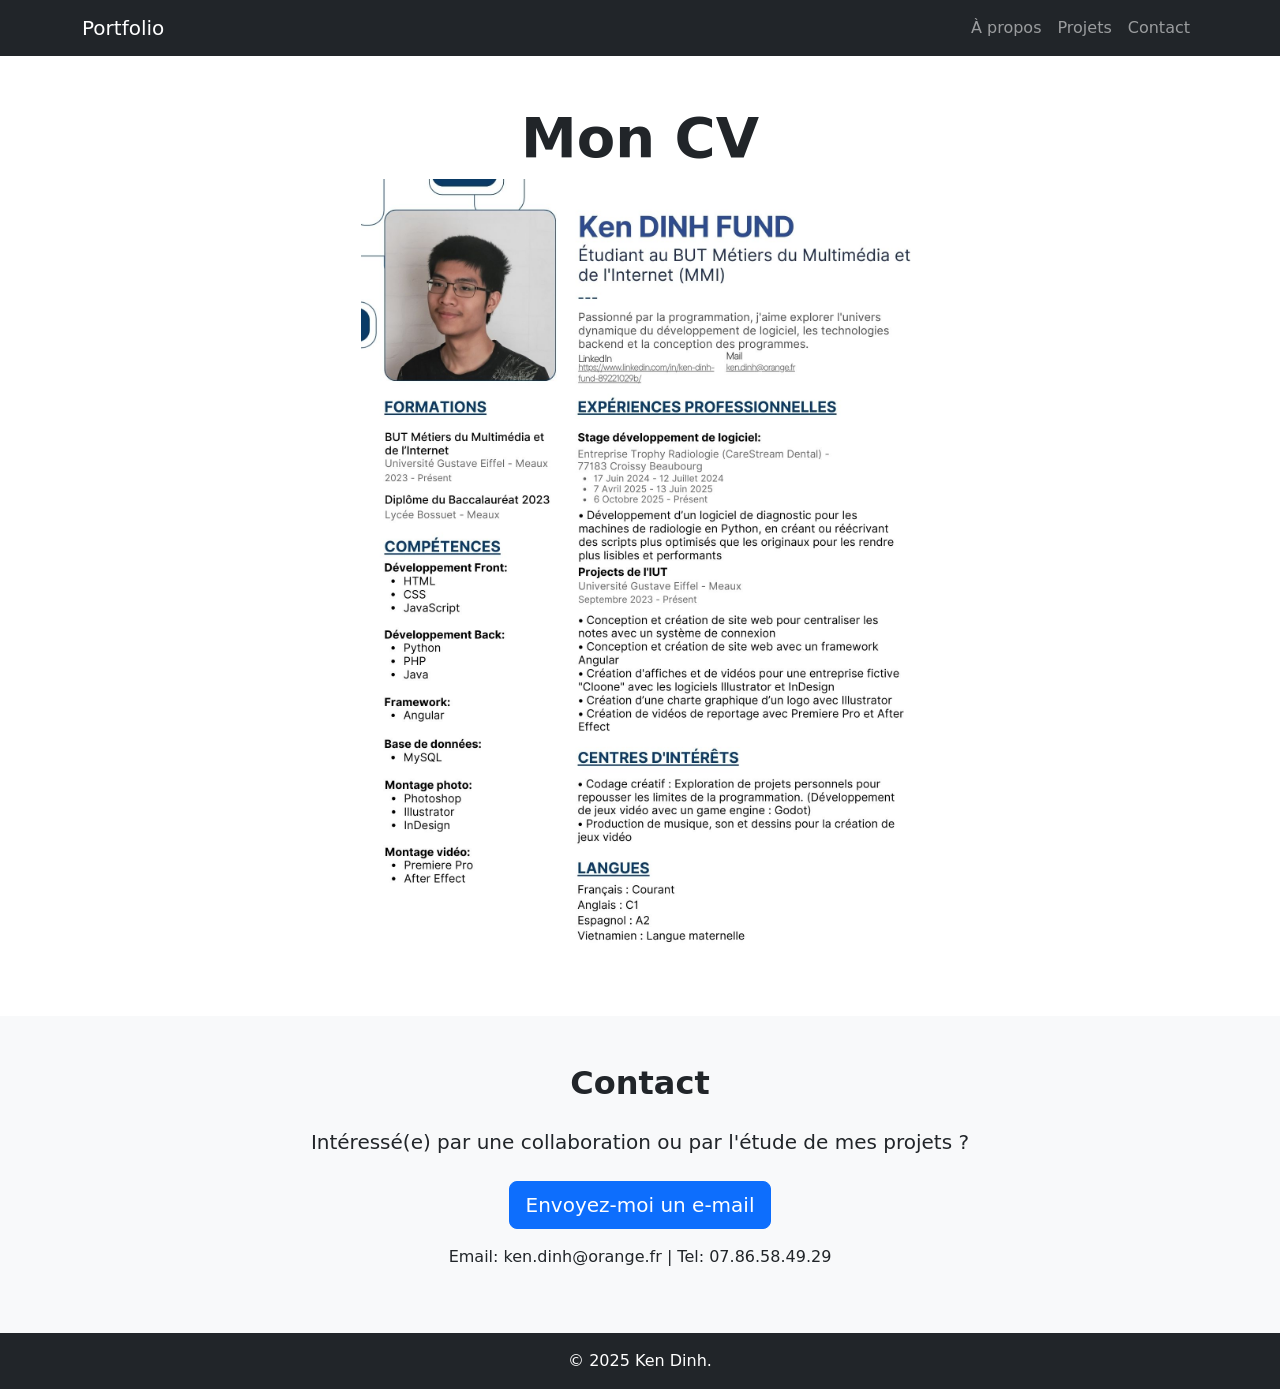
==== html/cv.html @ 3fb53721 "Push website" ====
<!DOCTYPE html>
<html lang="en">

<head>
    <meta charset="UTF-8">
    <meta name="viewport" content="width=device-width, initial-scale=1">
    <title>Portfolio - CV</title>
    <link href="https://cdn.jsdelivr.net/npm/bootstrap@5.3.3/dist/css/bootstrap.min.css" rel="stylesheet">
</head>

<body>

    <nav class="navbar navbar-expand-lg navbar-dark bg-dark">
        <div class="container">
            <a class="navbar-brand" href="../index.html">Portfolio</a>
            <button class="navbar-toggler" type="button" data-bs-toggle="collapse" data-bs-target="#navbarNav">
                <span class="navbar-toggler-icon"></span>
            </button>
            <div id="navbarNav" class="collapse navbar-collapse justify-content-end">
                <ul class="navbar-nav">
                    <li class="nav-item"><a class="nav-link" href="../index.html#about">À propos</a></li>
                    <li class="nav-item"><a class="nav-link" href="../index.html#projects">Projets</a></li>
                    <li class="nav-item"><a class="nav-link" href="../index.html#contact">Contact</a></li>
                </ul>
            </div>
        </div>
    </nav>

    <section class="py-5">
        <div class="container text-center">
            <div class="row g-4 align-items-center">
                <div class="col-md-12">
                    <h1 class="display-4 fw-bold">Mon CV</h1>
                    <img src="../images/CV.jpg" class="img-fluid mx-auto d-block" width="50%" alt="Project 1">
                </div>
            </div>
        </div>
    </section>

	<section id="contact" class="py-5 bg-light">
		<div class="container text-center">
			<h2 class="fw-bold mb-4">Contact</h2>
			<p class="lead mb-4">Intéressé(e) par une collaboration ou par l'étude de mes projets ?</p>
			<a href="mailto:ken.dinh@orange.fr" class="btn btn-primary btn-lg">Envoyez-moi un e-mail</a>
			<p class="mt-3">Email: ken.dinh@orange.fr | Tel: 07.86.58.49.29</p>
		</div>
	</section>

    <footer class="bg-dark text-white text-center py-3">
        <p class="mb-0">&copy; 2025 Ken Dinh.</p>
    </footer>

    <script src="https://cdn.jsdelivr.net/npm/bootstrap@5.3.3/dist/js/bootstrap.bundle.min.js"></script>
</body>

</html>
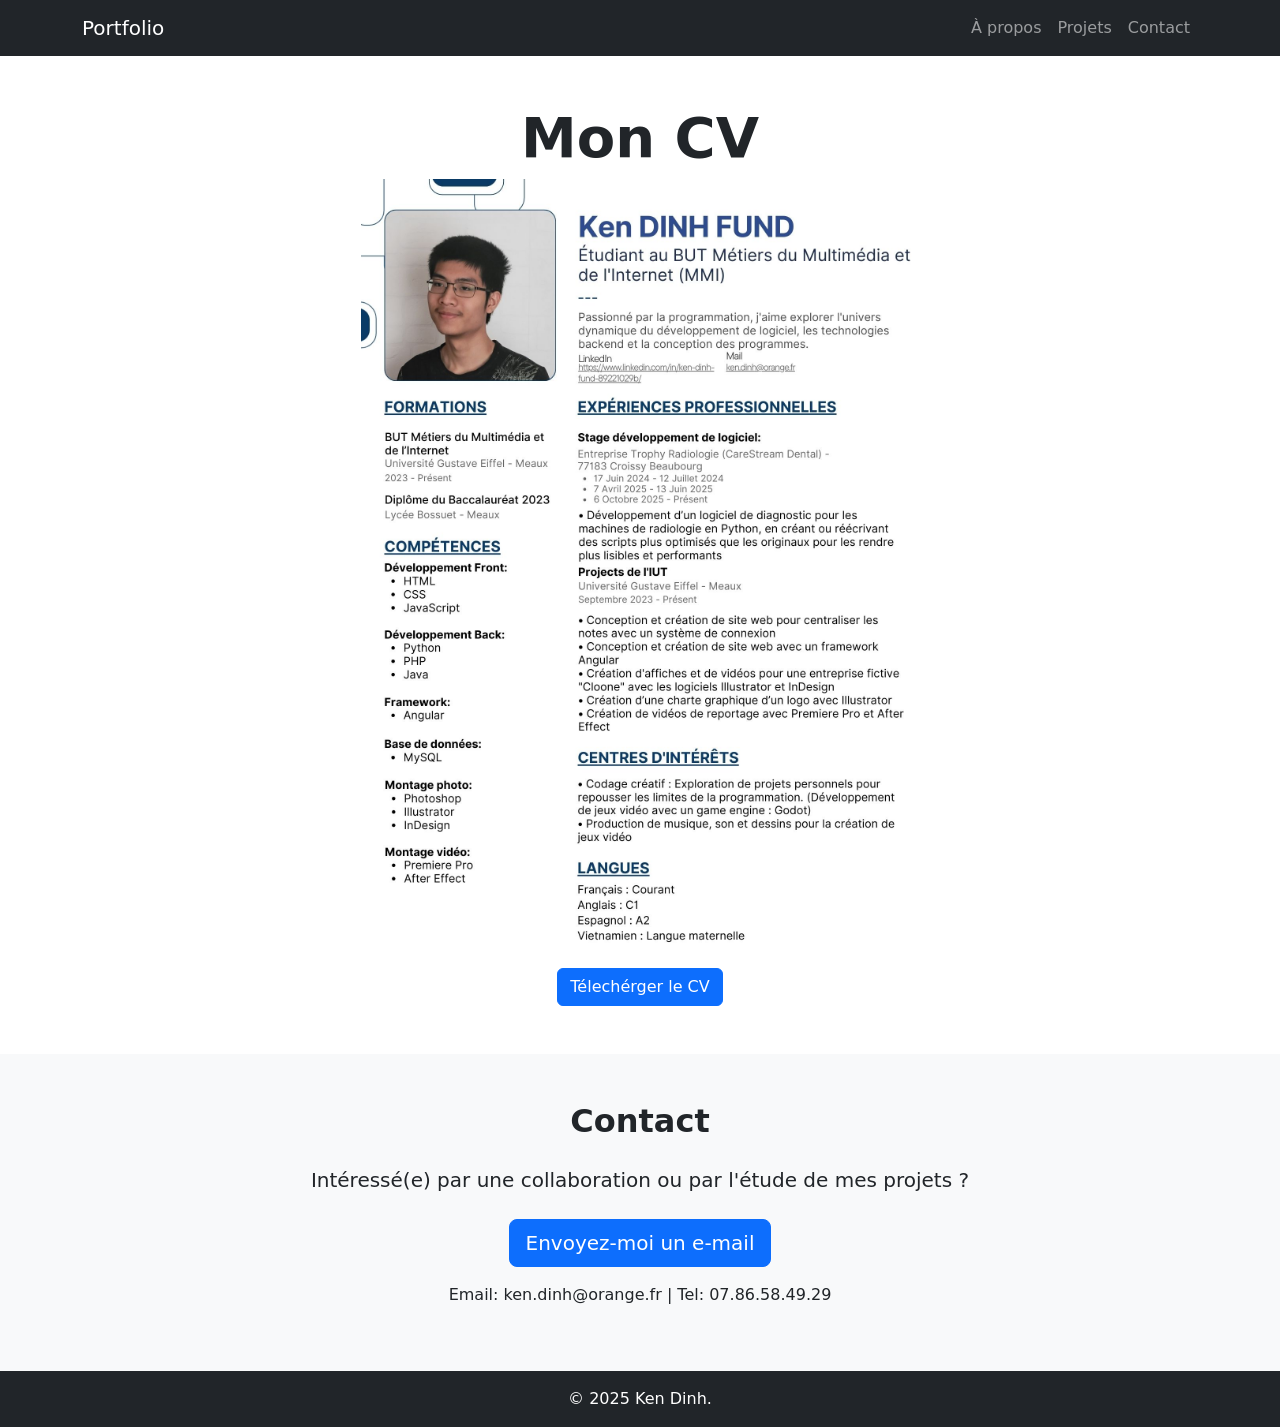
==== commit d1ff6d9c: "Update image alt texts and add download link for CV" ====
--- a/html/cv.html
+++ b/html/cv.html
@@ -31,7 +31,8 @@
             <div class="row g-4 align-items-center">
                 <div class="col-md-12">
                     <h1 class="display-4 fw-bold">Mon CV</h1>
-                    <img src="../images/CV.jpg" class="img-fluid mx-auto d-block" width="50%" alt="Project 1">
+                    <img src="../images/CV.jpg" class="img-fluid mx-auto d-block" width="50%" alt="CV">
+                    <a href="../images/CV.jpg" class="btn btn-primary" target="_blank" download>Télechérger le CV</a>
                 </div>
             </div>
         </div>
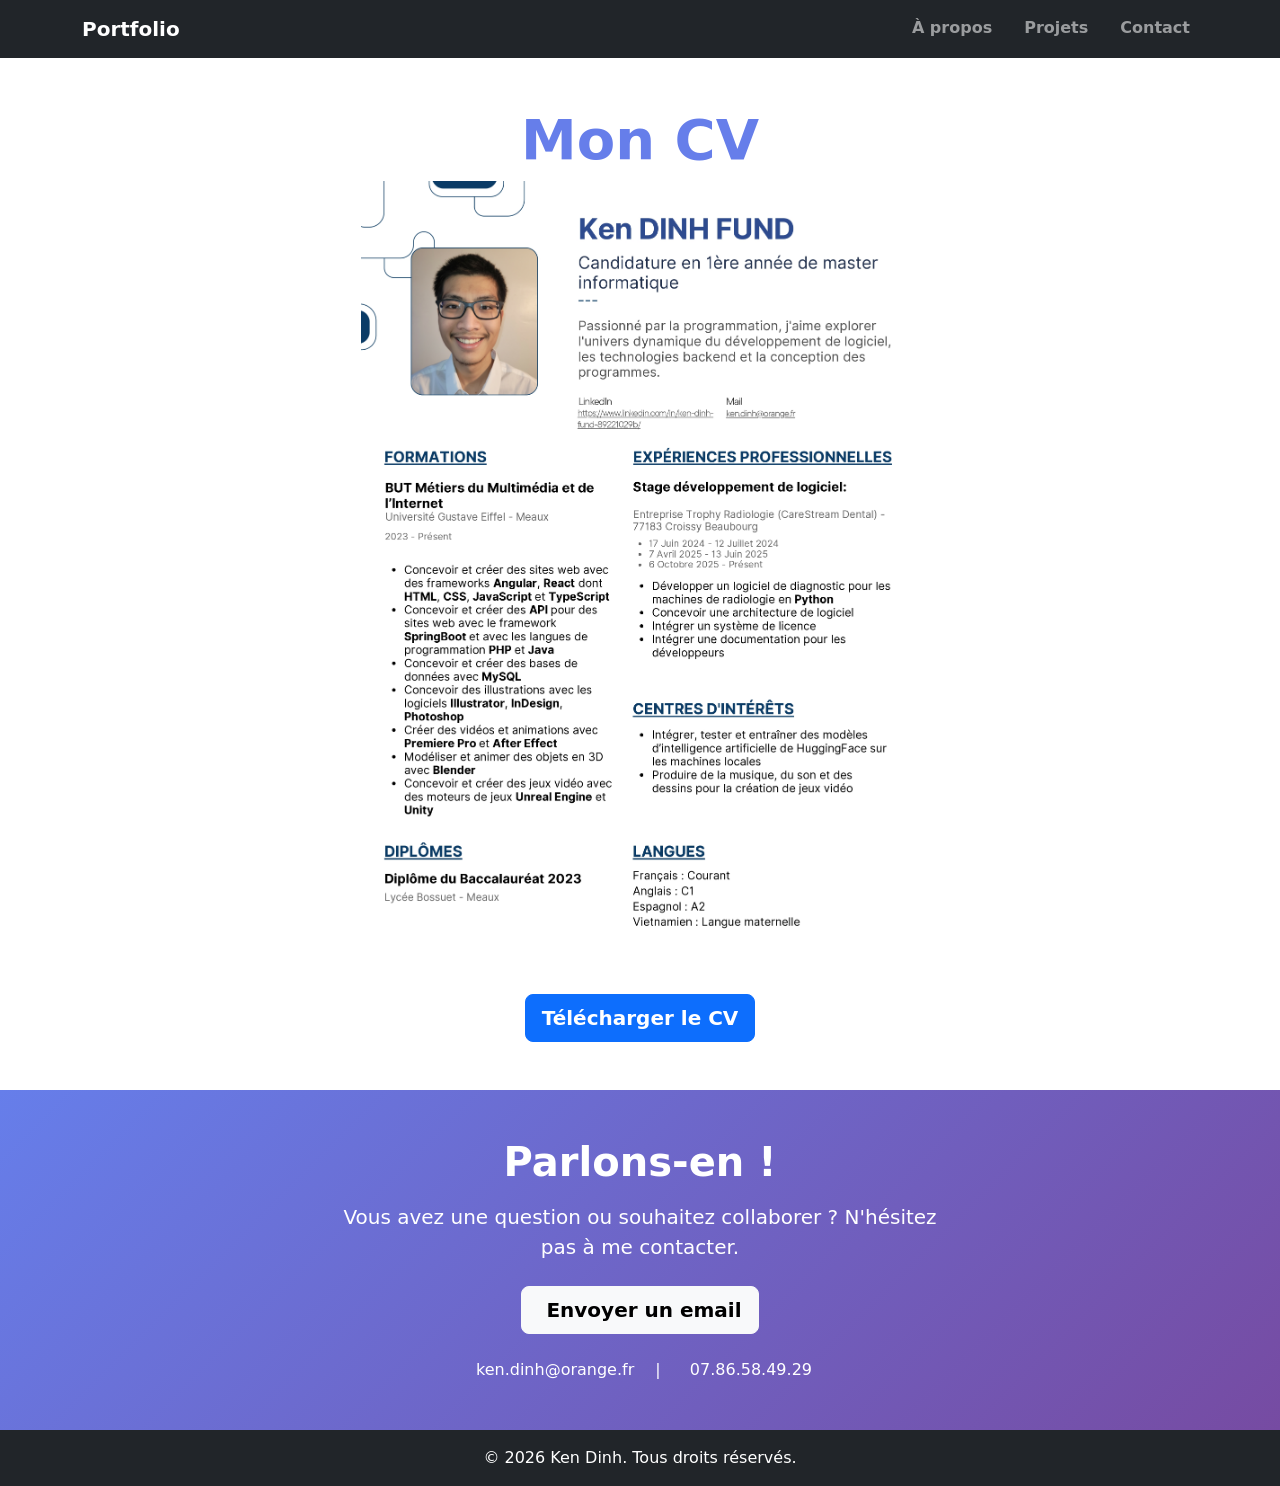
==== commit e8fb1d6e: "Updated CV" ====
--- a/html/cv.html
+++ b/html/cv.html
@@ -12,44 +12,63 @@
 
     <nav class="navbar navbar-expand-lg navbar-dark bg-dark">
         <div class="container">
-            <a class="navbar-brand" href="../index.html">Portfolio</a>
+            <a class="navbar-brand fw-bold" href="../index.html">Portfolio</a>
             <button class="navbar-toggler" type="button" data-bs-toggle="collapse" data-bs-target="#navbarNav">
                 <span class="navbar-toggler-icon"></span>
             </button>
             <div id="navbarNav" class="collapse navbar-collapse justify-content-end">
-                <ul class="navbar-nav">
-                    <li class="nav-item"><a class="nav-link" href="../index.html#about">À propos</a></li>
-                    <li class="nav-item"><a class="nav-link" href="../index.html#projects">Projets</a></li>
-                    <li class="nav-item"><a class="nav-link" href="../index.html#contact">Contact</a></li>
+                <ul class="navbar-nav gap-3">
+                    <li class="nav-item"><a class="nav-link fw-bold hover-effect" href="../index.html#about">À propos</a></li>
+                    <li class="nav-item"><a class="nav-link fw-bold hover-effect" href="../index.html#projects">Projets</a></li>
+                    <li class="nav-item"><a class="nav-link fw-bold hover-effect" href="../index.html#contact">Contact</a></li>
                 </ul>
             </div>
         </div>
     </nav>
 
-    <section class="py-5">
+    <style>
+        .hover-effect {
+            transition: all 0.3s ease;
+            border-bottom: 2px solid transparent;
+        }
+        .hover-effect:hover {
+            color: #667eea !important;
+            border-bottom: 2px solid #667eea;
+        }
+    </style>
+
+    <section class="py-5" style="background-color: #ffffff;">
         <div class="container text-center">
             <div class="row g-4 align-items-center">
                 <div class="col-md-12">
-                    <h1 class="display-4 fw-bold">Mon CV</h1>
-                    <img src="../images/CV.jpg" class="img-fluid mx-auto d-block" width="50%" alt="CV">
-                    <a href="../images/CV.jpg" class="btn btn-primary" target="_blank" download>Télechérger le CV</a>
+                    <h1 class="display-4 fw-bold" style="color: #667eea;">Mon CV</h1>
+                    <img src="../images/CV.jpg" class="img-fluid mx-auto d-block" width="50%" alt="CV" style="border-radius: 12px;">
+                    <a href="../images/CV.pdf" class="btn btn-primary btn-lg mt-4 fw-bold" target="_blank" download>Télécharger le CV</a>
                 </div>
             </div>
         </div>
     </section>
 
-	<section id="contact" class="py-5 bg-light">
+	<section id="contact" class="py-5 text-white" style="background: linear-gradient(135deg, #667eea 0%, #764ba2 100%);">
 		<div class="container text-center">
-			<h2 class="fw-bold mb-4">Contact</h2>
-			<p class="lead mb-4">Intéressé(e) par une collaboration ou par l'étude de mes projets ?</p>
-			<a href="mailto:ken.dinh@orange.fr" class="btn btn-primary btn-lg">Envoyez-moi un e-mail</a>
-			<p class="mt-3">Email: ken.dinh@orange.fr | Tel: 07.86.58.49.29</p>
+			<h2 class="fw-bold mb-3" style="font-size: 2.5rem;">Parlons-en !</h2>
+			<p class="lead mb-4" style="max-width: 600px; margin: 0 auto;">
+				Vous avez une question ou souhaitez collaborer ? N'hésitez pas à me contacter.
+			</p>
+			<a href="mailto:ken.dinh@orange.fr" class="btn btn-light btn-lg fw-bold">
+				<i class="bi bi-envelope me-2"></i>Envoyer un email
+			</a>
+			<p class="mt-4 mb-0">
+				<i class="bi bi-envelope me-2"></i><a href="mailto:ken.dinh@orange.fr" class="text-white text-decoration-none">ken.dinh@orange.fr</a>
+				<span class="mx-3">|</span>
+				<i class="bi bi-telephone me-2"></i><a href="tel:+33786584929" class="text-white text-decoration-none">07.86.58.49.29</a>
+			</p>
 		</div>
 	</section>
 
-    <footer class="bg-dark text-white text-center py-3">
-        <p class="mb-0">&copy; 2025 Ken Dinh.</p>
-    </footer>
+	<footer class="bg-dark text-white text-center py-3">
+		<p class="mb-0">&copy; 2026 Ken Dinh. Tous droits réservés.</p>
+	</footer>
 
     <script src="https://cdn.jsdelivr.net/npm/bootstrap@5.3.3/dist/js/bootstrap.bundle.min.js"></script>
 </body>
